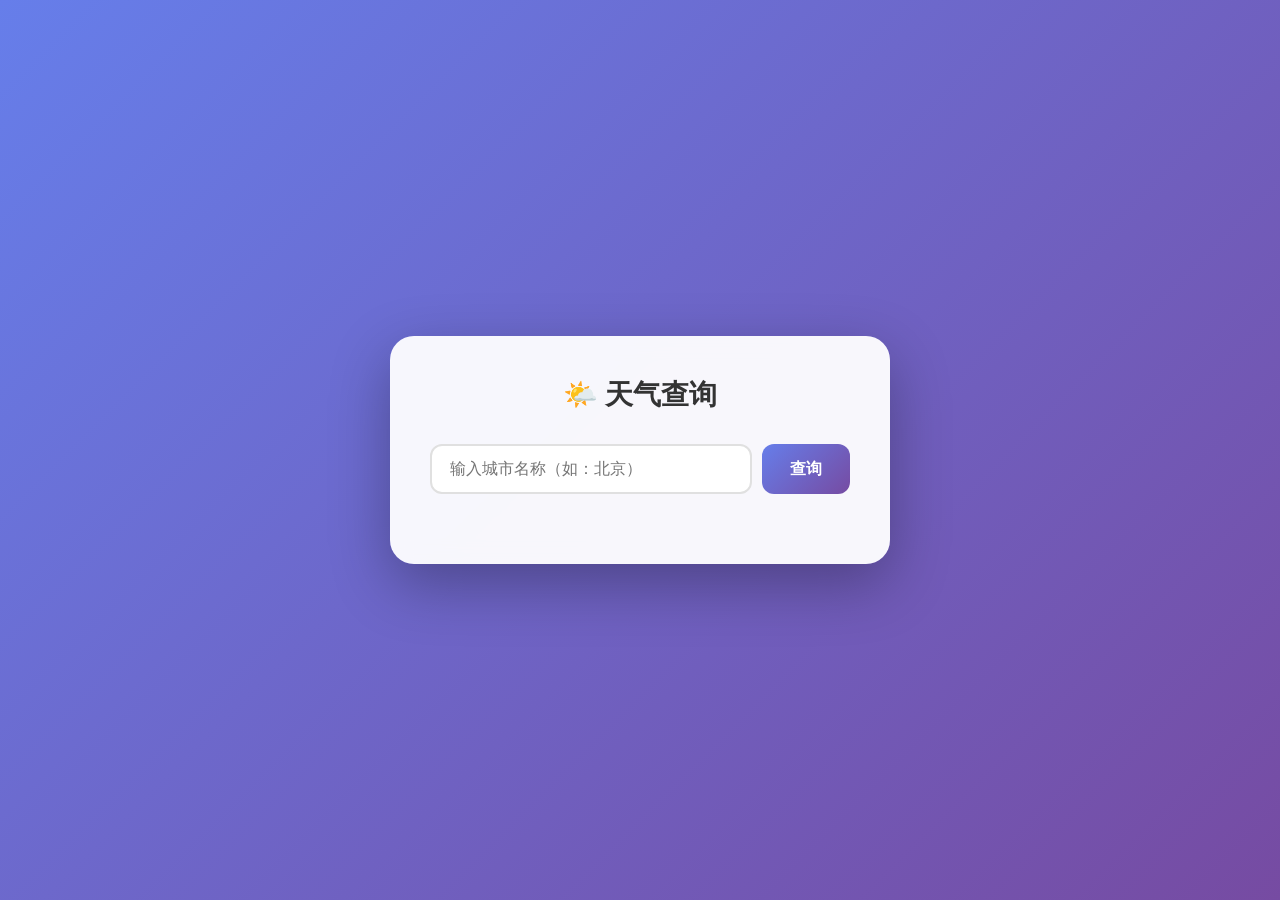
==== weather.html @ 7f65090a "Add weather forecast HTML" ====
<!DOCTYPE html>
<html lang="zh-CN">
<head>
  <meta charset="UTF-8">
  <meta name="viewport" content="width=device-width, initial-scale=1.0">
  <title>天气查询</title>
  <style>
    * { margin: 0; padding: 0; box-sizing: border-box; }
    body {
      font-family: 'Segoe UI', -apple-system, BlinkMacSystemFont, sans-serif;
      min-height: 100vh;
      background: linear-gradient(135deg, #667eea 0%, #764ba2 100%);
      display: flex;
      align-items: center;
      justify-content: center;
      padding: 20px;
    }

    .container {
      background: rgba(255, 255, 255, 0.95);
      border-radius: 24px;
      box-shadow: 0 20px 60px rgba(0, 0, 0, 0.3);
      padding: 40px;
      max-width: 500px;
      width: 100%;
      backdrop-filter: blur(10px);
    }

    h1 {
      text-align: center;
      color: #333;
      margin-bottom: 30px;
      font-size: 28px;
    }

    .search-box {
      display: flex;
      gap: 10px;
      margin-bottom: 30px;
    }

    input {
      flex: 1;
      padding: 14px 18px;
      border: 2px solid #e0e0e0;
      border-radius: 12px;
      font-size: 16px;
      outline: none;
      transition: all 0.3s;
    }

    input:focus {
      border-color: #667eea;
      box-shadow: 0 0 0 3px rgba(102, 126, 234, 0.1);
    }

    button {
      padding: 14px 28px;
      background: linear-gradient(135deg, #667eea 0%, #764ba2 100%);
      color: white;
      border: none;
      border-radius: 12px;
      font-size: 16px;
      font-weight: 600;
      cursor: pointer;
      transition: all 0.3s;
    }

    button:hover {
      transform: translateY(-2px);
      box-shadow: 0 8px 20px rgba(102, 126, 234, 0.4);
    }

    button:active {
      transform: translateY(0);
    }

    .weather-info {
      display: none;
    }

    .weather-info.show {
      display: block;
      animation: fadeIn 0.5s ease-out;
    }

    @keyframes fadeIn {
      from { opacity: 0; transform: translateY(20px); }
      to { opacity: 1; transform: translateY(0); }
    }

    .main-weather {
      text-align: center;
      margin-bottom: 25px;
      padding: 25px;
      background: linear-gradient(135deg, rgba(102, 126, 234, 0.1) 0%, rgba(118, 75, 162, 0.1) 100%);
      border-radius: 16px;
    }

    .temp {
      font-size: 64px;
      font-weight: 700;
      color: #667eea;
      margin-bottom: 10px;
    }

    .desc {
      font-size: 24px;
      color: #666;
      margin-bottom: 5px;
    }

    .location {
      font-size: 18px;
      color: #999;
    }

    .details {
      display: grid;
      grid-template-columns: repeat(2, 1fr);
      gap: 15px;
    }

    .detail-item {
      padding: 18px;
      background: #f8f9fa;
      border-radius: 12px;
      text-align: center;
      transition: all 0.3s;
    }

    .detail-item:hover {
      transform: translateY(-3px);
      box-shadow: 0 5px 15px rgba(0, 0, 0, 0.1);
    }

    .detail-label {
      font-size: 14px;
      color: #999;
      margin-bottom: 8px;
    }

    .detail-value {
      font-size: 20px;
      font-weight: 600;
      color: #333;
    }

    .error {
      text-align: center;
      color: #e74c3c;
      font-size: 18px;
      margin-top: 20px;
      display: none;
    }

    .error.show {
      display: block;
      animation: shake 0.5s ease-in-out;
    }

    @keyframes shake {
      0%, 100% { transform: translateX(0); }
      25% { transform: translateX(-10px); }
      75% { transform: translateX(10px); }
    }

    .loading {
      text-align: center;
      color: #999;
      font-size: 18px;
      margin-top: 20px;
      display: none;
    }

    .loading.show {
      display: block;
    }

    .spinner {
      width: 40px;
      height: 40px;
      border: 4px solid #f3f3f3;
      border-top: 4px solid #667eea;
      border-radius: 50%;
      animation: spin 1s linear infinite;
      margin: 0 auto 15px;
    }

    @keyframes spin {
      0% { transform: rotate(0deg); }
      100% { transform: rotate(360deg); }
    }

    .forecast {
      margin-top: 25px;
    }

    .forecast-title {
      font-size: 18px;
      color: #666;
      margin-bottom: 15px;
      font-weight: 600;
    }

    .forecast-days {
      display: grid;
      grid-template-columns: repeat(7, 1fr);
      gap: 8px;
    }

    .forecast-day {
      text-align: center;
      padding: 12px 6px;
      background: #f8f9fa;
      border-radius: 10px;
      transition: all 0.3s;
    }

    .forecast-day:hover {
      transform: translateY(-3px);
      background: #fff;
      box-shadow: 0 5px 15px rgba(0, 0, 0, 0.1);
    }

    .day-name {
      font-size: 13px;
      color: #999;
      margin-bottom: 8px;
    }

    .day-icon {
      font-size: 24px;
      margin-bottom: 5px;
    }

    .day-temp {
      font-size: 14px;
      font-weight: 600;
      color: #333;
    }

    @media (max-width: 480px) {
      .container {
        padding: 25px;
      }
      .temp {
        font-size: 48px;
      }
      .forecast-days {
        grid-template-columns: repeat(4, 1fr);
        gap: 10px;
      }
    }
  </style>
</head>
<body>
  <div class="container">
    <h1>🌤️ 天气查询</h1>

    <div class="search-box">
      <input type="text" id="cityInput" placeholder="输入城市名称（如：北京）">
      <button onclick="getWeather()">查询</button>
    </div>

    <div class="loading" id="loading">
      <div class="spinner"></div>
      <div>正在查询天气...</div>
    </div>

    <div class="error" id="error"></div>

    <div class="weather-info" id="weatherInfo">
      <div class="main-weather">
        <div class="temp" id="temperature">--°C</div>
        <div class="desc" id="description">--</div>
        <div class="location" id="locationName">--</div>
      </div>

      <div class="details">
        <div class="detail-item">
          <div class="detail-label">体感温度</div>
          <div class="detail-value" id="feelsLike">--°C</div>
        </div>
        <div class="detail-item">
          <div class="detail-label">湿度</div>
          <div class="detail-value" id="humidity">--%</div>
        </div>
        <div class="detail-item">
          <div class="detail-label">风速</div>
          <div class="detail-value" id="windSpeed">-- km/h</div>
        </div>
        <div class="detail-item">
          <div class="detail-label">气压</div>
          <div class="detail-value" id="pressure">-- hPa</div>
        </div>
      </div>

      <div class="forecast">
        <div class="forecast-title">未来7天预报</div>
        <div class="forecast-days" id="forecastDays"></div>
      </div>
    </div>
  </div>

  <script>
    const weatherIcons = {
      'clear': '☀️', 'cloudy': '☁️', 'partly_cloudy': '⛅',
      'rain': '🌧️', 'light_rain': '🌦️', 'heavy_rain': '⛈️',
      'snow': '❄️', 'light_snow': '🌨️', 'heavy_snow': '❄️',
      'thunderstorm': '⛈️', 'fog': '🌫️', 'mist': '🌫️'
    };

    const weatherDescriptions = {
      'clear': '晴', 'cloudy': '多云', 'partly_cloudy': '多云转晴',
      'rain': '小雨', 'light_rain': '小雨', 'heavy_rain': '大雨',
      'snow': '小雪', 'light_snow': '小雪', 'heavy_snow': '大雪',
      'thunderstorm': '雷阵雨', 'fog': '雾', 'mist': '轻雾'
    };

    async function getWeather() {
      const city = document.getElementById('cityInput').value.trim();
      if (!city) {
        showError('请输入城市名称');
        return;
      }

      showLoading();
      hideError();
      hideWeather();

      try {
        // First get city coordinates
        const geoRes = await fetch(
          `https://geocoding-api.open-meteo.com/v1/search?name=${encodeURIComponent(city)}&count=1&language=zh&format=json`
        );
        const geoData = await geoRes.json();

        if (!geoData.results || geoData.results.length === 0) {
          showError('找不到该城市，请检查城市名称');
          return;
        }

        const { latitude, longitude, name, country } = geoData.results[0];

        // Get weather data
        const weatherRes = await fetch(
          `https://api.open-meteo.com/v1/forecast?latitude=${latitude}&longitude=${longitude}&current=temperature_2m,relative_humidity_2m,apparent_temperature,weather_code,surface_pressure,wind_speed_10m&daily=weather_code,temperature_2m_max,temperature_2m_min&timezone=auto&forecast_days=7`
        );
        const weatherData = await weatherRes.json();

        displayWeather(weatherData, name, country);
      } catch (err) {
        showError('获取天气数据失败，请稍后重试');
        console.error(err);
      }
    }

    function displayWeather(data, cityName, country) {
      const current = data.current;
      const daily = data.daily;

      // Current weather
      document.getElementById('temperature').textContent = `${Math.round(current.temperature_2m)}°C`;
      document.getElementById('description').textContent = getWeatherDescription(current.weather_code);
      document.getElementById('locationName').textContent = `${cityName}, ${country}`;
      document.getElementById('feelsLike').textContent = `${Math.round(current.apparent_temperature)}°C`;
      document.getElementById('humidity').textContent = `${current.relative_humidity_2m}%`;
      document.getElementById('windSpeed').textContent = `${Math.round(current.wind_speed_10m)} km/h`;
      document.getElementById('pressure').textContent = `${Math.round(current.surface_pressure)} hPa`;

      // 7-day forecast
      const forecastContainer = document.getElementById('forecastDays');
      forecastContainer.innerHTML = '';

      const dayNames = ['周日', '周一', '周二', '周三', '周四', '周五', '周六'];

      for (let i = 0; i < 7; i++) {
        const date = new Date(daily.time[i]);
        const dayName = i === 0 ? '今天' : dayNames[date.getDay()];

        const forecastDay = document.createElement('div');
        forecastDay.className = 'forecast-day';
        forecastDay.innerHTML = `
          <div class="day-name">${dayName}</div>
          <div class="day-icon">${getWeatherIcon(daily.weather_code[i])}</div>
          <div class="day-temp">${Math.round(daily.temperature_2m_max[i])}°/${Math.round(daily.temperature_2m_min[i])}°</div>
        `;
        forecastContainer.appendChild(forecastDay);
      }

      showWeather();
    }

    function getWeatherIcon(code) {
      if (code === 0) return '☀️';
      if (code >= 1 && code <= 3) return '⛅';
      if (code >= 45 && code <= 48) return '🌫️';
      if (code >= 51 && code <= 55) return '🌦️';
      if (code >= 61 && code <= 65) return '🌧️';
      if (code >= 71 && code <= 77) return '🌨️';
      if (code >= 80 && code <= 82) return '🌦️';
      if (code >= 85 && code <= 86) return '❄️';
      if (code >= 95 && code <= 99) return '⛈️';
      return '☀️';
    }

    function getWeatherDescription(code) {
      if (code === 0) return '晴';
      if (code >= 1 && code <= 3) return '多云';
      if (code >= 45 && code <= 48) return '雾';
      if (code >= 51 && code <= 55) return '小雨';
      if (code >= 61 && code <= 65) return '雨';
      if (code >= 71 && code <= 77) return '雪';
      if (code >= 80 && code <= 82) return '阵雨';
      if (code >= 85 && code <= 86) return '雪';
      if (code >= 95 && code <= 99) return '雷阵雨';
      return '晴';
    }

    function showLoading() {
      document.getElementById('loading').classList.add('show');
    }

    function hideLoading() {
      document.getElementById('loading').classList.remove('show');
    }

    function showError(message) {
      hideLoading();
      document.getElementById('error').textContent = message;
      document.getElementById('error').classList.add('show');
    }

    function hideError() {
      document.getElementById('error').classList.remove('show');
    }

    function showWeather() {
      hideLoading();
      document.getElementById('weatherInfo').classList.add('show');
    }

    function hideWeather() {
      document.getElementById('weatherInfo').classList.remove('show');
    }

    // Enter key support
    document.getElementById('cityInput').addEventListener('keypress', function(e) {
      if (e.key === 'Enter') {
        getWeather();
      }
    });
  </script>
</body>
</html>
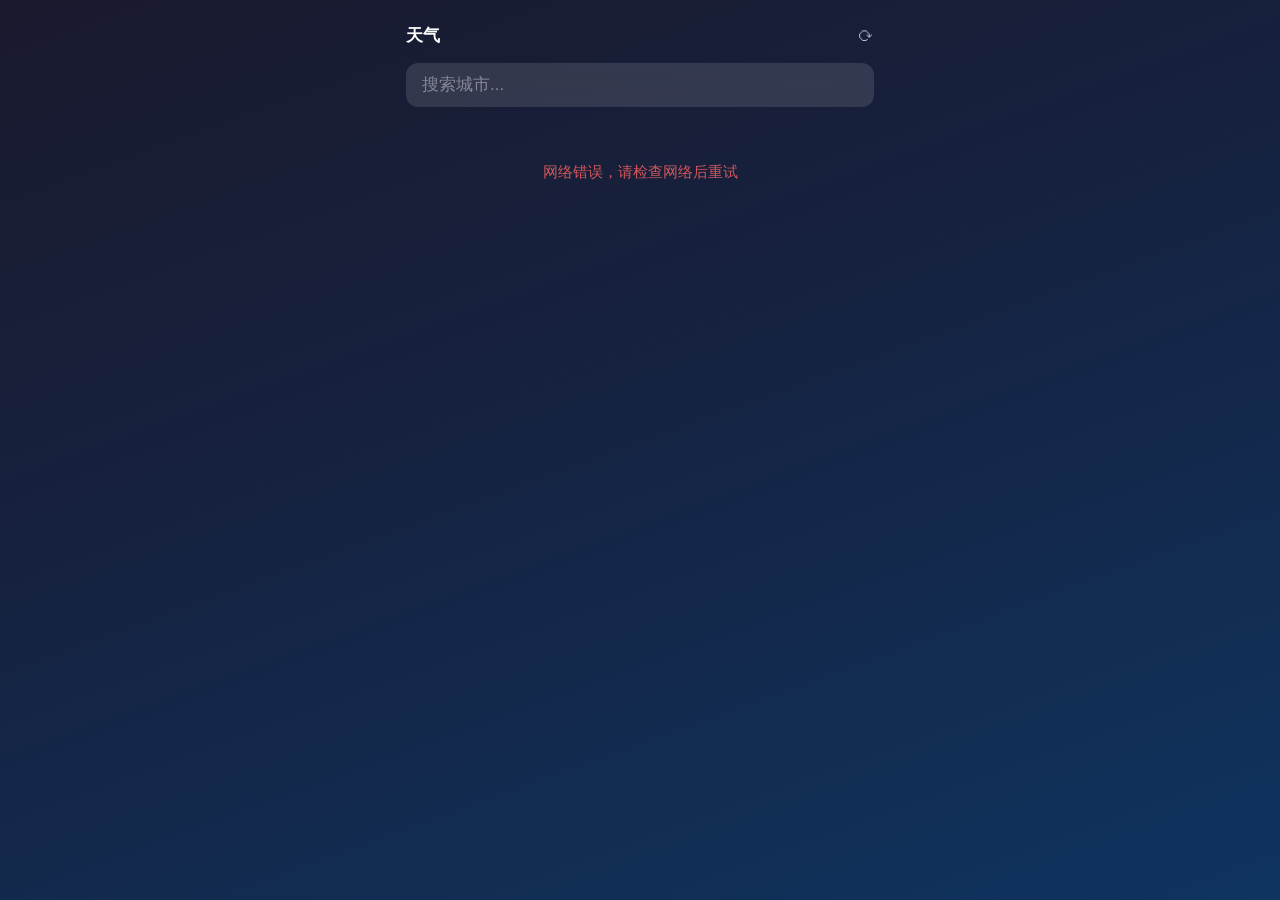
==== commit e48950bc: "Update weather UI: iOS26 style + clothing + tips" ====
--- a/weather.html
+++ b/weather.html
@@ -1,456 +1,949 @@
 <!DOCTYPE html>
 <html lang="zh-CN">
 <head>
-  <meta charset="UTF-8">
-  <meta name="viewport" content="width=device-width, initial-scale=1.0">
-  <title>天气查询</title>
-  <style>
-    * { margin: 0; padding: 0; box-sizing: border-box; }
-    body {
-      font-family: 'Segoe UI', -apple-system, BlinkMacSystemFont, sans-serif;
-      min-height: 100vh;
-      background: linear-gradient(135deg, #667eea 0%, #764ba2 100%);
-      display: flex;
-      align-items: center;
-      justify-content: center;
-      padding: 20px;
-    }
-
-    .container {
-      background: rgba(255, 255, 255, 0.95);
-      border-radius: 24px;
-      box-shadow: 0 20px 60px rgba(0, 0, 0, 0.3);
-      padding: 40px;
-      max-width: 500px;
-      width: 100%;
-      backdrop-filter: blur(10px);
-    }
-
-    h1 {
-      text-align: center;
-      color: #333;
-      margin-bottom: 30px;
-      font-size: 28px;
-    }
-
-    .search-box {
-      display: flex;
-      gap: 10px;
-      margin-bottom: 30px;
-    }
-
-    input {
-      flex: 1;
-      padding: 14px 18px;
-      border: 2px solid #e0e0e0;
-      border-radius: 12px;
-      font-size: 16px;
-      outline: none;
-      transition: all 0.3s;
-    }
-
-    input:focus {
-      border-color: #667eea;
-      box-shadow: 0 0 0 3px rgba(102, 126, 234, 0.1);
-    }
-
-    button {
-      padding: 14px 28px;
-      background: linear-gradient(135deg, #667eea 0%, #764ba2 100%);
-      color: white;
-      border: none;
-      border-radius: 12px;
-      font-size: 16px;
-      font-weight: 600;
-      cursor: pointer;
-      transition: all 0.3s;
-    }
-
-    button:hover {
-      transform: translateY(-2px);
-      box-shadow: 0 8px 20px rgba(102, 126, 234, 0.4);
-    }
-
-    button:active {
-      transform: translateY(0);
-    }
-
-    .weather-info {
-      display: none;
-    }
-
-    .weather-info.show {
-      display: block;
-      animation: fadeIn 0.5s ease-out;
-    }
-
-    @keyframes fadeIn {
-      from { opacity: 0; transform: translateY(20px); }
-      to { opacity: 1; transform: translateY(0); }
-    }
-
-    .main-weather {
-      text-align: center;
-      margin-bottom: 25px;
-      padding: 25px;
-      background: linear-gradient(135deg, rgba(102, 126, 234, 0.1) 0%, rgba(118, 75, 162, 0.1) 100%);
-      border-radius: 16px;
-    }
-
-    .temp {
-      font-size: 64px;
-      font-weight: 700;
-      color: #667eea;
-      margin-bottom: 10px;
-    }
-
-    .desc {
-      font-size: 24px;
-      color: #666;
-      margin-bottom: 5px;
-    }
-
-    .location {
-      font-size: 18px;
-      color: #999;
-    }
-
-    .details {
-      display: grid;
-      grid-template-columns: repeat(2, 1fr);
-      gap: 15px;
-    }
-
-    .detail-item {
-      padding: 18px;
-      background: #f8f9fa;
-      border-radius: 12px;
-      text-align: center;
-      transition: all 0.3s;
-    }
-
-    .detail-item:hover {
-      transform: translateY(-3px);
-      box-shadow: 0 5px 15px rgba(0, 0, 0, 0.1);
-    }
-
-    .detail-label {
-      font-size: 14px;
-      color: #999;
-      margin-bottom: 8px;
-    }
-
-    .detail-value {
-      font-size: 20px;
-      font-weight: 600;
-      color: #333;
-    }
-
-    .error {
-      text-align: center;
-      color: #e74c3c;
-      font-size: 18px;
-      margin-top: 20px;
-      display: none;
-    }
-
-    .error.show {
-      display: block;
-      animation: shake 0.5s ease-in-out;
-    }
-
-    @keyframes shake {
-      0%, 100% { transform: translateX(0); }
-      25% { transform: translateX(-10px); }
-      75% { transform: translateX(10px); }
-    }
-
-    .loading {
-      text-align: center;
-      color: #999;
-      font-size: 18px;
-      margin-top: 20px;
-      display: none;
-    }
-
-    .loading.show {
-      display: block;
-    }
-
-    .spinner {
-      width: 40px;
-      height: 40px;
-      border: 4px solid #f3f3f3;
-      border-top: 4px solid #667eea;
-      border-radius: 50%;
-      animation: spin 1s linear infinite;
-      margin: 0 auto 15px;
-    }
-
-    @keyframes spin {
-      0% { transform: rotate(0deg); }
-      100% { transform: rotate(360deg); }
-    }
-
-    .forecast {
-      margin-top: 25px;
-    }
-
-    .forecast-title {
-      font-size: 18px;
-      color: #666;
-      margin-bottom: 15px;
-      font-weight: 600;
-    }
-
-    .forecast-days {
-      display: grid;
-      grid-template-columns: repeat(7, 1fr);
-      gap: 8px;
-    }
-
-    .forecast-day {
-      text-align: center;
-      padding: 12px 6px;
-      background: #f8f9fa;
-      border-radius: 10px;
-      transition: all 0.3s;
-    }
-
-    .forecast-day:hover {
-      transform: translateY(-3px);
-      background: #fff;
-      box-shadow: 0 5px 15px rgba(0, 0, 0, 0.1);
-    }
-
-    .day-name {
-      font-size: 13px;
-      color: #999;
-      margin-bottom: 8px;
-    }
-
-    .day-icon {
-      font-size: 24px;
-      margin-bottom: 5px;
-    }
-
-    .day-temp {
-      font-size: 14px;
-      font-weight: 600;
-      color: #333;
-    }
-
-    @media (max-width: 480px) {
-      .container {
-        padding: 25px;
-      }
-      .temp {
-        font-size: 48px;
-      }
-      .forecast-days {
-        grid-template-columns: repeat(4, 1fr);
-        gap: 10px;
-      }
-    }
-  </style>
+<meta charset="UTF-8">
+<meta name="viewport" content="width=device-width, initial-scale=1.0, maximum-scale=1.0, user-scalable=no">
+<title>天气</title>
+<style>
+  * { margin: 0; padding: 0; box-sizing: border-box; }
+
+  body {
+    font-family: -apple-system, BlinkMacSystemFont, 'SF Pro Display', 'SF Pro Text', 'Helvetica Neue', sans-serif;
+    min-height: 100vh;
+    background: linear-gradient(160deg, #1a1a2e 0%, #16213e 40%, #0f3460 100%);
+    color: #fff;
+    overflow-x: hidden;
+    -webkit-font-smoothing: antialiased;
+  }
+
+  /* Weather backgrounds */
+  body.sunny { background: linear-gradient(160deg, #667eea 0%, #764ba2 100%); }
+  body.cloudy { background: linear-gradient(160deg, #3a3a5c 0%, #5a5a8a 100%); }
+  body.rainy { background: linear-gradient(160deg, #1a1a2e 0%, #2d2d44 50%, #3d3d6b 100%); }
+  body.night { background: linear-gradient(160deg, #0d0d1a 0%, #1a1a3e 50%, #2d2d5e 100%); }
+
+  .container {
+    max-width: 500px;
+    margin: 0 auto;
+    padding: 16px;
+    padding-bottom: 120px;
+  }
+
+  /* Header */
+  .header {
+    display: flex;
+    justify-content: space-between;
+    align-items: center;
+    padding: 8px 0 16px;
+  }
+
+  .header-title {
+    font-size: 17px;
+    font-weight: 600;
+    letter-spacing: -0.3px;
+  }
+
+  .header-btn {
+    font-size: 17px;
+    color: rgba(255,255,255,0.7);
+    cursor: pointer;
+  }
+
+  /* Search */
+  .search-wrap {
+    margin-bottom: 16px;
+  }
+
+  .search-bar {
+    width: 100%;
+    padding: 12px 16px;
+    border-radius: 12px;
+    border: none;
+    background: rgba(255,255,255,0.12);
+    backdrop-filter: blur(20px);
+    -webkit-backdrop-filter: blur(20px);
+    color: #fff;
+    font-size: 17px;
+    outline: none;
+    transition: all 0.3s;
+  }
+
+  .search-bar::placeholder { color: rgba(255,255,255,0.4); }
+  .search-bar:focus { background: rgba(255,255,255,0.18); }
+
+  /* Main weather card */
+  .main-card {
+    border-radius: 24px;
+    padding: 28px 24px;
+    margin-bottom: 16px;
+    background: rgba(255,255,255,0.1);
+    backdrop-filter: blur(30px);
+    -webkit-backdrop-filter: blur(30px);
+    border: 1px solid rgba(255,255,255,0.08);
+    position: relative;
+    overflow: hidden;
+  }
+
+  .main-card::before {
+    content: '';
+    position: absolute;
+    top: -50%;
+    right: -20%;
+    width: 200px;
+    height: 200px;
+    background: radial-gradient(circle, rgba(255,255,255,0.06) 0%, transparent 70%);
+    border-radius: 50%;
+  }
+
+  .location-name {
+    font-size: 22px;
+    font-weight: 700;
+    letter-spacing: -0.3px;
+    margin-bottom: 4px;
+  }
+
+  .location-date {
+    font-size: 13px;
+    color: rgba(255,255,255,0.5);
+    margin-bottom: 20px;
+  }
+
+  .weather-main {
+    display: flex;
+    justify-content: space-between;
+    align-items: center;
+  }
+
+  .temp-block { flex: 1; }
+
+  .temp-big {
+    font-size: 80px;
+    font-weight: 200;
+    line-height: 1;
+    letter-spacing: -4px;
+    text-shadow: 0 2px 20px rgba(0,0,0,0.1);
+  }
+
+  .temp-unit {
+    font-size: 36px;
+    font-weight: 300;
+    vertical-align: top;
+    margin-left: 2px;
+  }
+
+  .temp-desc {
+    font-size: 18px;
+    color: rgba(255,255,255,0.7);
+    margin-top: 6px;
+    font-weight: 400;
+  }
+
+  .weather-icon {
+    font-size: 72px;
+    filter: drop-shadow(0 4px 12px rgba(0,0,0,0.15));
+    animation: float 4s ease-in-out infinite;
+  }
+
+  @keyframes float {
+    0%, 100% { transform: translateY(0); }
+    50% { transform: translateY(-6px); }
+  }
+
+  /* Sub info row */
+  .sub-info-row {
+    display: grid;
+    grid-template-columns: repeat(3, 1fr);
+    gap: 12px;
+    margin-top: 20px;
+    padding-top: 20px;
+    border-top: 1px solid rgba(255,255,255,0.08);
+  }
+
+  .sub-info-item {
+    text-align: center;
+  }
+
+  .sub-info-label {
+    font-size: 11px;
+    color: rgba(255,255,255,0.45);
+    margin-bottom: 4px;
+    text-transform: uppercase;
+    letter-spacing: 0.5px;
+  }
+
+  .sub-info-value {
+    font-size: 15px;
+    font-weight: 500;
+  }
+
+  /* Hourly forecast */
+  .section-title {
+    font-size: 20px;
+    font-weight: 700;
+    letter-spacing: -0.3px;
+    margin: 24px 0 14px;
+    padding-left: 4px;
+  }
+
+  .hourly-scroll {
+    display: flex;
+    gap: 12px;
+    overflow-x: auto;
+    padding: 4px 2px;
+    scrollbar-width: none;
+    -ms-overflow-style: none;
+  }
+  .hourly-scroll::-webkit-scrollbar { display: none; }
+
+  .hourly-card {
+    flex-shrink: 0;
+    width: 64px;
+    padding: 14px 8px;
+    border-radius: 20px;
+    background: rgba(255,255,255,0.08);
+    backdrop-filter: blur(20px);
+    -webkit-backdrop-filter: blur(20px);
+    border: 1px solid rgba(255,255,255,0.06);
+    text-align: center;
+    transition: all 0.3s;
+  }
+
+  .hourly-card.now {
+    background: rgba(255,255,255,0.18);
+    border-color: rgba(255,255,255,0.2);
+  }
+
+  .hourly-time {
+    font-size: 12px;
+    color: rgba(255,255,255,0.5);
+    margin-bottom: 8px;
+  }
+
+  .hourly-card.now .hourly-time { color: rgba(255,255,255,0.9); }
+
+  .hourly-icon { font-size: 24px; margin-bottom: 6px; }
+  .hourly-temp { font-size: 16px; font-weight: 600; }
+
+  /* Daily forecast */
+  .daily-list {
+    border-radius: 20px;
+    overflow: hidden;
+    background: rgba(255,255,255,0.07);
+    backdrop-filter: blur(20px);
+    -webkit-backdrop-filter: blur(20px);
+    border: 1px solid rgba(255,255,255,0.06);
+  }
+
+  .daily-item {
+    display: flex;
+    align-items: center;
+    padding: 14px 18px;
+    border-bottom: 1px solid rgba(255,255,255,0.05);
+    transition: background 0.2s;
+  }
+  .daily-item:last-child { border-bottom: none; }
+  .daily-item:active { background: rgba(255,255,255,0.06); }
+
+  .daily-day {
+    width: 70px;
+    font-size: 15px;
+    font-weight: 500;
+    color: rgba(255,255,255,0.8);
+  }
+
+  .daily-icon { font-size: 20px; margin-right: 12px; flex-shrink: 0; }
+  .daily-desc { font-size: 13px; color: rgba(255,255,255,0.45); flex: 1; }
+
+  .daily-temps {
+    display: flex;
+    gap: 8px;
+    font-size: 15px;
+    font-weight: 500;
+  }
+
+  .daily-high { color: rgba(255,255,255,0.9); }
+  .daily-low { color: rgba(255,255,255,0.35); }
+
+  /* Clothing recommendation */
+  .clothing-card {
+    border-radius: 20px;
+    padding: 20px;
+    margin-top: 8px;
+    background: rgba(255,255,255,0.1);
+    backdrop-filter: blur(20px);
+    -webkit-backdrop-filter: blur(20px);
+    border: 1px solid rgba(255,255,255,0.08);
+  }
+
+  .clothing-header {
+    display: flex;
+    align-items: center;
+    gap: 10px;
+    margin-bottom: 16px;
+  }
+
+  .clothing-emoji { font-size: 28px; }
+  .clothing-title {
+    font-size: 18px;
+    font-weight: 700;
+  }
+  .clothing-subtitle {
+    font-size: 13px;
+    color: rgba(255,255,255,0.5);
+    margin-top: 2px;
+  }
+
+  .clothing-tags {
+    display: flex;
+    flex-wrap: wrap;
+    gap: 8px;
+  }
+
+  .clothing-tag {
+    padding: 8px 14px;
+    border-radius: 12px;
+    background: rgba(255,255,255,0.12);
+    font-size: 14px;
+    color: rgba(255,255,255,0.85);
+    border: 1px solid rgba(255,255,255,0.08);
+    display: flex;
+    align-items: center;
+    gap: 5px;
+    transition: all 0.2s;
+  }
+
+  .clothing-tag:active { background: rgba(255,255,255,0.2); }
+
+  .clothing-tip {
+    margin-top: 16px;
+    padding: 14px;
+    border-radius: 14px;
+    background: rgba(255,255,255,0.06);
+    border-left: 3px solid rgba(255,255,255,0.2);
+  }
+
+  .clothing-tip-icon { font-size: 14px; margin-right: 6px; }
+  .clothing-tip-text { font-size: 14px; color: rgba(255,255,255,0.7); line-height: 1.6; }
+
+  /* Air quality */
+  .aqi-section {
+    margin-top: 16px;
+  }
+
+  .aqi-grid {
+    display: grid;
+    grid-template-columns: repeat(4, 1fr);
+    gap: 10px;
+  }
+
+  .aqi-card {
+    border-radius: 16px;
+    padding: 14px 10px;
+    background: rgba(255,255,255,0.08);
+    backdrop-filter: blur(20px);
+    -webkit-backdrop-filter: blur(20px);
+    border: 1px solid rgba(255,255,255,0.06);
+    text-align: center;
+  }
+
+  .aqi-emoji { font-size: 22px; margin-bottom: 6px; }
+  .aqi-label { font-size: 11px; color: rgba(255,255,255,0.45); margin-bottom: 4px; text-transform: uppercase; letter-spacing: 0.3px; }
+  .aqi-value { font-size: 16px; font-weight: 700; }
+  .aqi-desc { font-size: 11px; color: rgba(255,255,255,0.5); margin-top: 2px; }
+
+  /* Sun/Moon */
+  .sun-row {
+    display: grid;
+    grid-template-columns: 1fr 1fr;
+    gap: 12px;
+    margin-top: 12px;
+  }
+
+  .sun-card {
+    border-radius: 16px;
+    padding: 16px;
+    background: rgba(255,255,255,0.08);
+    backdrop-filter: blur(20px);
+    -webkit-backdrop-filter: blur(20px);
+    border: 1px solid rgba(255,255,255,0.06);
+    text-align: center;
+  }
+
+  .sun-icon { font-size: 28px; margin-bottom: 8px; }
+  .sun-label { font-size: 12px; color: rgba(255,255,255,0.45); margin-bottom: 4px; }
+  .sun-time { font-size: 17px; font-weight: 600; }
+
+  /* Extra info cards */
+  .extra-grid {
+    display: grid;
+    grid-template-columns: repeat(2, 1fr);
+    gap: 12px;
+    margin-top: 12px;
+  }
+
+  .extra-card {
+    border-radius: 16px;
+    padding: 16px;
+    background: rgba(255,255,255,0.08);
+    backdrop-filter: blur(20px);
+    -webkit-backdrop-filter: blur(20px);
+    border: 1px solid rgba(255,255,255,0.06);
+  }
+
+  .extra-card-header {
+    display: flex;
+    align-items: center;
+    gap: 6px;
+    margin-bottom: 10px;
+  }
+
+  .extra-card-icon { font-size: 18px; }
+  .extra-card-title { font-size: 13px; color: rgba(255,255,255,0.5); }
+  .extra-card-value { font-size: 24px; font-weight: 700; margin-bottom: 4px; }
+  .extra-card-sub { font-size: 12px; color: rgba(255,255,255,0.4); }
+
+  /* Loading */
+  .loading-state {
+    text-align: center;
+    padding: 60px 20px;
+    color: rgba(255,255,255,0.4);
+  }
+
+  .loading-spinner {
+    width: 36px;
+    height: 36px;
+    border: 3px solid rgba(255,255,255,0.1);
+    border-top-color: rgba(255,255,255,0.6);
+    border-radius: 50%;
+    animation: spin 0.8s linear infinite;
+    margin: 0 auto 16px;
+  }
+
+  @keyframes spin { to { transform: rotate(360deg); } }
+
+  .error-state {
+    text-align: center;
+    padding: 40px 20px;
+    color: rgba(255,100,100,0.8);
+    font-size: 15px;
+  }
+
+  /* Bottom tab bar */
+  .tab-bar {
+    position: fixed;
+    bottom: 0;
+    left: 0;
+    right: 0;
+    background: rgba(20,20,40,0.85);
+    backdrop-filter: blur(30px);
+    -webkit-backdrop-filter: blur(30px);
+    border-top: 1px solid rgba(255,255,255,0.06);
+    padding: 8px 0;
+    padding-bottom: max(8px, env(safe-area-inset-bottom));
+    max-width: 500px;
+    margin: 0 auto;
+    z-index: 100;
+  }
+
+  .tab-bar-inner {
+    display: flex;
+    justify-content: space-around;
+  }
+
+  .tab-item {
+    display: flex;
+    flex-direction: column;
+    align-items: center;
+    gap: 3px;
+    padding: 4px 20px;
+    color: rgba(255,255,255,0.35);
+    font-size: 10px;
+    cursor: pointer;
+    transition: all 0.2s;
+    border-radius: 12px;
+  }
+
+  .tab-item.active { color: #fff; }
+  .tab-item:active { transform: scale(0.95); }
+
+  .tab-icon { font-size: 22px; }
+
+  /* Section views */
+  .section { display: none; }
+  .section.active { display: block; }
+
+  /* Search results */
+  .search-results {
+    margin-top: 8px;
+    border-radius: 16px;
+    overflow: hidden;
+    background: rgba(255,255,255,0.1);
+    backdrop-filter: blur(20px);
+    -webkit-backdrop-filter: blur(20px);
+    border: 1px solid rgba(255,255,255,0.1);
+  }
+
+  .search-result-item {
+    padding: 14px 18px;
+    font-size: 15px;
+    border-bottom: 1px solid rgba(255,255,255,0.05);
+    cursor: pointer;
+    transition: background 0.2s;
+    display: flex;
+    align-items: center;
+    gap: 8px;
+  }
+
+  .search-result-item:last-child { border-bottom: none; }
+  .search-result-item:active { background: rgba(255,255,255,0.08); }
+  .search-result-country { font-size: 12px; color: rgba(255,255,255,0.4); margin-left: auto; }
+
+  /* AQI color */
+  .aqi-good { background: rgba(0,230,118,0.1); border-color: rgba(0,230,118,0.2); }
+  .aqi-moderate { background: rgba(255,235,59,0.1); border-color: rgba(255,235,59,0.2); }
+  .aqi-unhealthy-sens { background: rgba(255,152,0,0.1); border-color: rgba(255,152,0,0.2); }
+  .aqi-unhealthy { background: rgba(244,67,54,0.1); border-color: rgba(244,67,54,0.2); }
+</style>
 </head>
 <body>
   <div class="container">
-    <h1>🌤️ 天气查询</h1>
-
-    <div class="search-box">
-      <input type="text" id="cityInput" placeholder="输入城市名称（如：北京）">
-      <button onclick="getWeather()">查询</button>
-    </div>
-
-    <div class="loading" id="loading">
-      <div class="spinner"></div>
-      <div>正在查询天气...</div>
-    </div>
-
-    <div class="error" id="error"></div>
-
-    <div class="weather-info" id="weatherInfo">
-      <div class="main-weather">
-        <div class="temp" id="temperature">--°C</div>
-        <div class="desc" id="description">--</div>
-        <div class="location" id="locationName">--</div>
-      </div>
-
-      <div class="details">
-        <div class="detail-item">
-          <div class="detail-label">体感温度</div>
-          <div class="detail-value" id="feelsLike">--°C</div>
-        </div>
-        <div class="detail-item">
-          <div class="detail-label">湿度</div>
-          <div class="detail-value" id="humidity">--%</div>
-        </div>
-        <div class="detail-item">
-          <div class="detail-label">风速</div>
-          <div class="detail-value" id="windSpeed">-- km/h</div>
-        </div>
-        <div class="detail-item">
-          <div class="detail-label">气压</div>
-          <div class="detail-value" id="pressure">-- hPa</div>
+
+    <!-- Header -->
+    <div class="header">
+      <div class="header-title">天气</div>
+      <div class="header-btn" onclick="refreshWeather()">⟳</div>
+    </div>
+
+    <!-- Search -->
+    <div class="search-wrap">
+      <input class="search-bar" id="cityInput" placeholder="搜索城市..." oninput="onSearchInput(this.value)" onkeypress="if(event.key==='Enter'){const r=document.querySelector('.search-result-item');if(r)r.click()}">
+      <div class="search-results" id="searchResults" style="display:none"></div>
+    </div>
+
+    <!-- Loading -->
+    <div class="loading-state" id="loadingState">
+      <div class="loading-spinner"></div>
+      <div>正在获取天气...</div>
+    </div>
+
+    <!-- Error -->
+    <div class="error-state" id="errorState" style="display:none"></div>
+
+    <!-- Main content -->
+    <div id="weatherContent" style="display:none">
+
+      <!-- Tab bar -->
+      <div class="tab-bar">
+        <div class="tab-bar-inner">
+          <div class="tab-item active" onclick="switchTab('today', this)">
+            <div class="tab-icon">☀️</div>
+            <div>今天</div>
+          </div>
+          <div class="tab-item" onclick="switchTab('forecast', this)">
+            <div class="tab-icon">📅</div>
+            <div>预报</div>
+          </div>
+          <div class="tab-item" onclick="switchTab('life', this)">
+            <div class="tab-icon">👔</div>
+            <div>生活</div>
+          </div>
         </div>
       </div>
 
-      <div class="forecast">
-        <div class="forecast-title">未来7天预报</div>
-        <div class="forecast-days" id="forecastDays"></div>
+      <!-- TODAY tab -->
+      <div class="section active" id="tab-today">
+
+        <!-- Main card -->
+        <div class="main-card" id="mainCard">
+          <div class="location-name" id="cityName">--</div>
+          <div class="location-date" id="currentDate">--</div>
+          <div class="weather-main">
+            <div class="temp-block">
+              <div class="temp-big" id="temperature">--<span class="temp-unit">°</span></div>
+              <div class="temp-desc" id="weatherDesc">--</div>
+            </div>
+            <div class="weather-icon" id="weatherIcon">☀️</div>
+          </div>
+          <div class="sub-info-row">
+            <div class="sub-info-item">
+              <div class="sub-info-label">体感</div>
+              <div class="sub-info-value" id="feelsLike">--°</div>
+            </div>
+            <div class="sub-info-item">
+              <div class="sub-info-label">湿度</div>
+              <div class="sub-info-value" id="humidity">--%</div>
+            </div>
+            <div class="sub-info-item">
+              <div class="sub-info-label">风速</div>
+              <div class="sub-info-value" id="windSpeed">--km/h</div>
+            </div>
+          </div>
+        </div>
+
+        <!-- Hourly -->
+        <div class="section-title">今日逐时</div>
+        <div class="hourly-scroll" id="hourlyScroll"></div>
+
+        <!-- AQI -->
+        <div class="section-title" style="margin-top:24px">空气质量</div>
+        <div class="aqi-grid" id="aqiGrid"></div>
+
+        <!-- Sun/Moon -->
+        <div class="sun-row" id="sunRow"></div>
+
+        <!-- Extra info -->
+        <div class="extra-grid" id="extraGrid"></div>
+
       </div>
+
+      <!-- FORECAST tab -->
+      <div class="section" id="tab-forecast">
+        <div class="section-title">7日预报</div>
+        <div class="daily-list" id="dailyList"></div>
+      </div>
+
+      <!-- LIFE tab -->
+      <div class="section" id="tab-life">
+        <div class="section-title">穿衣建议</div>
+        <div class="clothing-card" id="clothingCard"></div>
+
+        <div class="section-title" style="margin-top:20px">贴心提示</div>
+        <div id="tipsList"></div>
+      </div>
+
     </div>
   </div>
 
-  <script>
-    const weatherIcons = {
-      'clear': '☀️', 'cloudy': '☁️', 'partly_cloudy': '⛅',
-      'rain': '🌧️', 'light_rain': '🌦️', 'heavy_rain': '⛈️',
-      'snow': '❄️', 'light_snow': '🌨️', 'heavy_snow': '❄️',
-      'thunderstorm': '⛈️', 'fog': '🌫️', 'mist': '🌫️'
+<script>
+// ─── State ───────────────────────────────────────────────────────────────
+let currentCity = '北京';
+let geoData = null;
+let weatherData = null;
+let searchTimeout = null;
+
+// ─── Icons ───────────────────────────────────────────────────────────────
+const WICONS = {
+  0:'☀️',1:'🌤️',2:'⛅',3:'☁️',45:'🌫️',48:'🌫️',
+  51:'🌦️',53:'🌦️',55:'🌧️',56:'🌧️',57:'🌧️',
+  61:'🌧️',63:'🌧️',65:'🌧️',66:'🌧️',67:'🌧️',
+  71:'🌨️',73:'🌨️',75:'❄️',77:'🌨️',
+  80:'🌦️',81:'🌦️',82:'⛈️',
+  85:'🌨️',86:'❄️',
+  95:'⛈️',96:'⛈️',99:'⛈️'
+};
+const DESCS = {
+  0:'晴',1:'晴间多云',2:'多云',3:'阴',45:'雾',48:'冻雾',
+  51:'小毛毛雨',53:'毛毛雨',55:'大毛毛雨',56:'冻毛毛雨',57:'大冻毛毛雨',
+  61:'小雨',63:'中雨',65:'大雨',66:'冻雨',67:'大冻雨',
+  71:'小雪',73:'中雪',75:'大雪',77:'雪粒',
+  80:'阵雨',81:'中阵雨',82:'大阵雨',
+  85:'小阵雪',86:'大阵雪',
+  95:'雷阵雨',96:'雷暴冰雹',99:'强雷暴'
+};
+
+// ─── Clothing ─────────────────────────────────────────────────────────────
+function getClothing(temp) {
+  if (temp <= 0) {
+    return {
+      emoji:'🧥', title:'极寒保暖', subtitle:'气温低于0°C，注意防冻！',
+      tags:['羽绒服 🧥','保暖内衣 🩲','围巾 🧣','手套 🧤','毛帽 🧢','雪地靴 👢'],
+      tip:'寒潮来袭，建议穿最厚的羽绒服，内搭保暖内衣，围巾手套帽子全副武装，出门注意防滑！'
     };
-
-    const weatherDescriptions = {
-      'clear': '晴', 'cloudy': '多云', 'partly_cloudy': '多云转晴',
-      'rain': '小雨', 'light_rain': '小雨', 'heavy_rain': '大雨',
-      'snow': '小雪', 'light_snow': '小雪', 'heavy_snow': '大雪',
-      'thunderstorm': '雷阵雨', 'fog': '雾', 'mist': '轻雾'
+  } else if (temp <= 10) {
+    return {
+      emoji:'🧥', title:'冬季寒冷', subtitle:'建议厚外套出行',
+      tags:['大衣 🧥','毛衣 🧶','保暖内衣 🩲','围巾 🧣','长裤 👖','运动鞋 👟'],
+      tip:'天气较冷，建议穿大衣或厚毛衣，搭配保暖内衣，围巾保暖防风，舒适出行。'
     };
-
-    async function getWeather() {
-      const city = document.getElementById('cityInput').value.trim();
-      if (!city) {
-        showError('请输入城市名称');
-        return;
-      }
-
-      showLoading();
-      hideError();
-      hideWeather();
-
-      try {
-        // First get city coordinates
-        const geoRes = await fetch(
-          `https://geocoding-api.open-meteo.com/v1/search?name=${encodeURIComponent(city)}&count=1&language=zh&format=json`
-        );
-        const geoData = await geoRes.json();
-
-        if (!geoData.results || geoData.results.length === 0) {
-          showError('找不到该城市，请检查城市名称');
-          return;
-        }
-
-        const { latitude, longitude, name, country } = geoData.results[0];
-
-        // Get weather data
-        const weatherRes = await fetch(
-          `https://api.open-meteo.com/v1/forecast?latitude=${latitude}&longitude=${longitude}&current=temperature_2m,relative_humidity_2m,apparent_temperature,weather_code,surface_pressure,wind_speed_10m&daily=weather_code,temperature_2m_max,temperature_2m_min&timezone=auto&forecast_days=7`
-        );
-        const weatherData = await weatherRes.json();
-
-        displayWeather(weatherData, name, country);
-      } catch (err) {
-        showError('获取天气数据失败，请稍后重试');
-        console.error(err);
-      }
-    }
-
-    function displayWeather(data, cityName, country) {
-      const current = data.current;
-      const daily = data.daily;
-
-      // Current weather
-      document.getElementById('temperature').textContent = `${Math.round(current.temperature_2m)}°C`;
-      document.getElementById('description').textContent = getWeatherDescription(current.weather_code);
-      document.getElementById('locationName').textContent = `${cityName}, ${country}`;
-      document.getElementById('feelsLike').textContent = `${Math.round(current.apparent_temperature)}°C`;
-      document.getElementById('humidity').textContent = `${current.relative_humidity_2m}%`;
-      document.getElementById('windSpeed').textContent = `${Math.round(current.wind_speed_10m)} km/h`;
-      document.getElementById('pressure').textContent = `${Math.round(current.surface_pressure)} hPa`;
-
-      // 7-day forecast
-      const forecastContainer = document.getElementById('forecastDays');
-      forecastContainer.innerHTML = '';
-
-      const dayNames = ['周日', '周一', '周二', '周三', '周四', '周五', '周六'];
-
-      for (let i = 0; i < 7; i++) {
-        const date = new Date(daily.time[i]);
-        const dayName = i === 0 ? '今天' : dayNames[date.getDay()];
-
-        const forecastDay = document.createElement('div');
-        forecastDay.className = 'forecast-day';
-        forecastDay.innerHTML = `
-          <div class="day-name">${dayName}</div>
-          <div class="day-icon">${getWeatherIcon(daily.weather_code[i])}</div>
-          <div class="day-temp">${Math.round(daily.temperature_2m_max[i])}°/${Math.round(daily.temperature_2m_min[i])}°</div>
-        `;
-        forecastContainer.appendChild(forecastDay);
-      }
-
-      showWeather();
-    }
-
-    function getWeatherIcon(code) {
-      if (code === 0) return '☀️';
-      if (code >= 1 && code <= 3) return '⛅';
-      if (code >= 45 && code <= 48) return '🌫️';
-      if (code >= 51 && code <= 55) return '🌦️';
-      if (code >= 61 && code <= 65) return '🌧️';
-      if (code >= 71 && code <= 77) return '🌨️';
-      if (code >= 80 && code <= 82) return '🌦️';
-      if (code >= 85 && code <= 86) return '❄️';
-      if (code >= 95 && code <= 99) return '⛈️';
-      return '☀️';
-    }
-
-    function getWeatherDescription(code) {
-      if (code === 0) return '晴';
-      if (code >= 1 && code <= 3) return '多云';
-      if (code >= 45 && code <= 48) return '雾';
-      if (code >= 51 && code <= 55) return '小雨';
-      if (code >= 61 && code <= 65) return '雨';
-      if (code >= 71 && code <= 77) return '雪';
-      if (code >= 80 && code <= 82) return '阵雨';
-      if (code >= 85 && code <= 86) return '雪';
-      if (code >= 95 && code <= 99) return '雷阵雨';
-      return '晴';
-    }
-
-    function showLoading() {
-      document.getElementById('loading').classList.add('show');
-    }
-
-    function hideLoading() {
-      document.getElementById('loading').classList.remove('show');
-    }
-
-    function showError(message) {
-      hideLoading();
-      document.getElementById('error').textContent = message;
-      document.getElementById('error').classList.add('show');
-    }
-
-    function hideError() {
-      document.getElementById('error').classList.remove('show');
-    }
-
-    function showWeather() {
-      hideLoading();
-      document.getElementById('weatherInfo').classList.add('show');
-    }
-
-    function hideWeather() {
-      document.getElementById('weatherInfo').classList.remove('show');
-    }
-
-    // Enter key support
-    document.getElementById('cityInput').addEventListener('keypress', function(e) {
-      if (e.key === 'Enter') {
-        getWeather();
-      }
-    });
-  </script>
+  } else if (temp <= 15) {
+    return {
+      emoji:'🧶', title:'秋季微凉', subtitle:'建议叠穿或外套',
+      tags:['针织衫 🧶','薄外套 🧥','长袖 👕','牛仔裤 👖','休闲鞋 👟','帽子 🧢'],
+      tip:'早晚温差大，建议叠穿——内搭长袖，外加一件针织衫或薄外套，随时增减衣物。'
+    };
+  } else if (temp <= 20) {
+    return {
+      emoji:'👕', title:'春季舒适', subtitle:'气温适宜，轻松出行',
+      tags:['长袖T恤 👕','薄开衫 🧥','牛仔裤 👖','休闲裤 👖','运动鞋 👟','墨镜 🕶️'],
+      tip:'温度舒适，宜户外活动。建议长袖T恤配薄开衫，牛仔裤或休闲裤，舒适又时尚！'
+    };
+  } else if (temp <= 26) {
+    return {
+      emoji:'👕', title:'初夏温暖', subtitle:'夏装登场，注意防晒',
+      tags:['短袖 👕','短裤 🩳','薄长裤 👖','凉鞋 🩴','防晒霜 🧴','遮阳帽 🧢'],
+      tip:'天气转暖，夏装可以穿起来了！建议短袖配短裤或薄长裤，别忘了涂防晒霜，带遮阳帽。'
+    };
+  } else {
+    return {
+      emoji:'🩱', title:'盛夏炎热', subtitle:'高温酷暑，防暑降温',
+      tags:['背心 🎽','短裤 🩳','凉鞋 🩴','防晒衣 👕','遮阳伞 ☂️','便携风扇 🌀'],
+      tip:'高温来袭！建议穿透气背心短裤，涂高倍数防晒，多喝水避免中暑，尽量在阴凉处活动。'
+    };
+  }
+}
+
+// ─── AQI ─────────────────────────────────────────────────────────────────
+function getAQI(aqi) {
+  const levels = [
+    { min:1, max:1, label:'优', emoji:'😀', desc:'空气质量非常好', cls:'aqi-good' },
+    { min:2, max:2, label:'良', emoji:'🙂', desc:'适合户外活动', cls:'aqi-moderate' },
+    { min:3, max:3, label:'轻度', emoji:'😐', desc:'敏感人群减少外出', cls:'aqi-unhealthy-sens' },
+    { min:4, max:4, label:'中度', emoji:'😷', desc:'减少户外活动', cls:'aqi-unhealthy' },
+    { min:5, max:5, label:'重度', emoji:'🤢', desc:'避免外出', cls:'aqi-unhealthy' },
+    { min:6, max:6, label:'严重', emoji:'💀', desc:'不要外出', cls:'aqi-unhealthy' }
+  ];
+  return levels.find(l => aqi >= l.min && aqi <= l.max) || levels[0];
+}
+
+// ─── Search ────────────────────────────────────────────────────────────────
+async function onSearchInput(q) {
+  clearTimeout(searchTimeout);
+  const results = document.getElementById('searchResults');
+  if (!q.trim()) { results.style.display='none'; return; }
+  searchTimeout = setTimeout(async () => {
+    try {
+      const r = await fetch(`https://geocoding-api.open-meteo.com/v1/search?name=${encodeURIComponent(q)}&count=5&language=zh&format=json`);
+      const d = await r.json();
+      if (!d.results) { results.style.display='none'; return; }
+      results.innerHTML = d.results.map(c =>
+        `<div class="search-result-item" onclick="selectCity('${c.name}',${c.latitude},${c.longitude},'${c.country||''}')">
+          📍 ${c.name}<span class="search-result-country">${c.admin1||c.country||''}</span>
+        </div>`
+      ).join('');
+      results.style.display = 'block';
+    } catch(e) { results.style.display='none'; }
+  }, 350);
+}
+
+function selectCity(name, lat, lon, country) {
+  document.getElementById('searchResults').style.display='none';
+  document.getElementById('cityInput').value = name;
+  loadWeather(name, lat, lon);
+}
+
+// ─── Weather ───────────────────────────────────────────────────────────────
+async function loadWeather(name, lat, lon) {
+  showLoading();
+  try {
+    const [geoRes, weatherRes] = await Promise.all([
+      fetch(`https://geocoding-api.open-meteo.com/v1/search?name=${encodeURIComponent(name)}&count=1&language=zh`),
+      fetch(`https://api.open-meteo.com/v1/forecast?latitude=${lat}&longitude=${lon}&current=temperature_2m,relative_humidity_2m,apparent_temperature,weather_code,surface_pressure,wind_speed_10m,wind_direction_10m&hourly=temperature_2m,weather_code,wind_speed_10m&daily=weather_code,temperature_2m_max,temperature_2m_min,sunrise,sunset,uv_index_max,precipitation_sum&timezone=auto&forecast_days=7&wind_speed_unit=kmh`)
+    ]);
+    const geo = await geoRes.json();
+    const w = await weatherRes.json();
+    if (!geo.results || !w.current) { showError('获取数据失败，请重试'); return; }
+    geoData = geo.results[0];
+    weatherData = w;
+    renderWeather(name, geo.results[0], w);
+  } catch(e) {
+    console.error(e);
+    showError('网络错误，请检查网络后重试');
+  }
+}
+
+function renderWeather(name, geo, w) {
+  const cur = w.current;
+  const daily = w.daily;
+  const hourly = w.hourly;
+  const temp = Math.round(cur.temperature_2m);
+  const code = cur.weather_code;
+
+  document.getElementById('loadingState').style.display='none';
+  document.getElementById('errorState').style.display='none';
+  document.getElementById('weatherContent').style.display='block';
+
+  // Header
+  document.getElementById('cityName').textContent = name;
+  const now = new Date();
+  document.getElementById('currentDate').textContent = `${['日','一','二','三','四','五','六'][now.getDay()]} ${now.getHours()}:${String(now.getMinutes()).padStart(2,'0')} 更新`;
+  document.getElementById('temperature').innerHTML = `${Math.round(temp)}<span class="temp-unit">°</span>`;
+  document.getElementById('weatherDesc').textContent = DESCS[code] || '天气';
+  document.getElementById('weatherIcon').textContent = WICONS[code] || '🌤️';
+  document.getElementById('feelsLike').textContent = `${Math.round(cur.apparent_temperature)}°`;
+  document.getElementById('humidity').textContent = `${cur.relative_humidity_2m}%`;
+  document.getElementById('windSpeed').textContent = `${Math.round(cur.wind_speed_10m)}km/h`;
+
+  // Background
+  const hour = now.getHours();
+  if (hour < 6 || hour >= 19) {
+    document.body.className = 'night';
+  } else if (code >= 51) {
+    document.body.className = 'rainy';
+  } else if (code >= 2) {
+    document.body.className = 'cloudy';
+  } else {
+    document.body.className = 'sunny';
+  }
+
+  // Hourly
+  const hourlyEl = document.getElementById('hourlyScroll');
+  const nowH = now.getHours();
+  let html = '';
+  hourly.time.forEach((t, i) => {
+    const h = new Date(t).getHours();
+    if (h < nowH) return;
+    if (i > 24) return; // show next 24h
+    const isNow = h === nowH;
+    html += `<div class="hourly-card${isNow?' now':''}">
+      <div class="hourly-time">${isNow?'现在':h+':00'}</div>
+      <div class="hourly-icon">${WICONS[hourly.weather_code[i]]||'🌤️'}</div>
+      <div class="hourly-temp">${Math.round(hourly.temperature_2m[i])}°</div>
+    </div>`;
+  });
+  hourlyEl.innerHTML = html;
+
+  // Daily forecast
+  const dailyEl = document.getElementById('dailyList');
+  const dayNames = ['周日','周一','周二','周三','周四','周五','周六'];
+  let dHtml = '';
+  daily.time.forEach((t, i) => {
+    const d = new Date(t);
+    const dayName = i === 0 ? '今天' : i === 1 ? '明天' : dayNames[d.getDay()];
+    dHtml += `<div class="daily-item">
+      <div class="daily-day">${dayName}</div>
+      <div class="daily-icon">${WICONS[daily.weather_code[i]]||'🌤️'}</div>
+      <div class="daily-desc">${DESCS[daily.weather_code[i]]||''}</div>
+      <div class="daily-temps">
+        <span class="daily-high">${Math.round(daily.temperature_2m_max[i])}°</span>
+        <span class="daily-low">${Math.round(daily.temperature_2m_min[i])}°</span>
+      </div>
+    </div>`;
+  });
+  dailyEl.innerHTML = dHtml;
+
+  // Sun/Moon
+  const sunRise = daily.sunrise[0].split('T')[1]?.slice(0,5) || '--:--';
+  const sunSet = daily.sunset[0].split('T')[1]?.slice(0,5) || '--:--';
+  document.getElementById('sunRow').innerHTML = `
+    <div class="sun-card">
+      <div class="sun-icon">🌅</div>
+      <div class="sun-label">日出</div>
+      <div class="sun-time">${sunRise}</div>
+    </div>
+    <div class="sun-card">
+      <div class="sun-icon">🌇</div>
+      <div class="sun-label">日落</div>
+      <div class="sun-time">${sunSet}</div>
+    </div>
+  `;
+
+  // Extra info
+  const uv = daily.uv_index_max[0] || 0;
+  const uvLabel = uv < 3 ? '弱' : uv < 6 ? '中等' : uv < 8 ? '较强' : uv < 11 ? '强' : '极强';
+  const prec = daily.precipitation_sum[0] || 0;
+  document.getElementById('extraGrid').innerHTML = `
+    <div class="extra-card">
+      <div class="extra-card-header"><span class="extra-card-icon">☀️</span><span class="extra-card-title">紫外线指数</span></div>
+      <div class="extra-card-value">${Math.round(uv)}</div>
+      <div class="extra-card-sub">${uvLabel} — ${uv >= 3 ? '建议涂防晒霜' : '暂无防护必要'}</div>
+    </div>
+    <div class="extra-card">
+      <div class="extra-card-header"><span class="extra-card-icon">🌧️</span><span class="extra-card-title">今日降水量</span></div>
+      <div class="extra-card-value">${prec.toFixed(1)}mm</div>
+      <div class="extra-card-sub">${prec < 0.5 ? '基本无降水' : prec < 5 ? '有小雨' : '雨量较大'}</div>
+    </div>
+  `;
+
+  // AQI placeholder (mock - Open-Meteo doesn't provide AQI, use humidity as proxy)
+  const hum = cur.relative_humidity_2m;
+  const aqiVal = hum > 80 ? 1 : hum > 60 ? 2 : 3;
+  const aqi = getAQI(aqiVal);
+  document.getElementById('aqiGrid').innerHTML = `
+    <div class="aqi-card ${aqi.cls}">
+      <div class="aqi-emoji">${aqi.emoji}</div>
+      <div class="aqi-label">空气指数</div>
+      <div class="aqi-value">${aqi.label}</div>
+      <div class="aqi-desc">${aqi.desc}</div>
+    </div>
+    <div class="aqi-card">
+      <div class="aqi-emoji">💧</div>
+      <div class="aqi-label">湿度</div>
+      <div class="aqi-value">${hum}%</div>
+      <div class="aqi-desc">${hum > 70 ? '较潮湿' : hum < 40 ? '较干燥' : '舒适'}</div>
+    </div>
+    <div class="aqi-card">
+      <div class="aqi-emoji">🌡️</div>
+      <div class="aqi-label">气压</div>
+      <div class="aqi-value">${Math.round(cur.surface_pressure)}</div>
+      <div class="aqi-desc">${cur.surface_pressure > 1013 ? '偏高' : cur.surface_pressure < 1013 ? '偏低' : '标准'}hPa</div>
+    </div>
+    <div class="aqi-card">
+      <div class="aqi-emoji">💨</div>
+      <div class="aqi-label">风力</div>
+      <div class="aqi-value">${Math.round(cur.wind_speed_10m)}</div>
+      <div class="aqi-desc">${cur.wind_speed_10m < 12 ? '微风' : cur.wind_speed_10m < 29 ? '和风' : '大风'}</div>
+    </div>
+  `;
+
+  // Clothing
+  const clo = getClothing(temp);
+  document.getElementById('clothingCard').innerHTML = `
+    <div class="clothing-header">
+      <div class="clothing-emoji">${clo.emoji}</div>
+      <div>
+        <div class="clothing-title">${clo.title}</div>
+        <div class="clothing-subtitle">${clo.subtitle} · ${temp}°C</div>
+      </div>
+    </div>
+    <div class="clothing-tags">
+      ${clo.tags.map(t => `<div class="clothing-tag">${t}</div>`).join('')}
+    </div>
+    <div class="clothing-tip">
+      <span class="clothing-tip-icon">💡</span>
+      <span class="clothing-tip-text">${clo.tip}</span>
+    </div>
+  `;
+
+  // Tips
+  const tips = [];
+  if (temp > 28) tips.push('☀️ 高温预警：注意补充水分，避免长时间户外活动');
+  if (temp < 5) tips.push('🧥 低温提醒：注意保暖，谨防感冒');
+  if (code >= 51) tips.push('🌧️ 有降水：记得带伞，注意出行安全');
+  if (uv >= 6) tips.push('🧴 紫外线强：外出请做好防晒措施');
+  if (cur.wind_speed_10m >= 25) tips.push('💨 风速较大：注意高空坠物');
+  if (hum > 80) tips.push('💧 空气潮湿：注意防潮防霉');
+  tips.push('🍎 多吃水果蔬菜，保持均衡营养');
+  tips.push('😴 规律作息，早睡早起身体好');
+  document.getElementById('tipsList').innerHTML = tips.map(t =>
+    `<div style="padding:14px 18px;background:rgba(255,255,255,0.07);border-radius:14px;margin-bottom:10px;font-size:14px;color:rgba(255,255,255,0.8);border-left:3px solid rgba(255,255,255,0.15)">${t}</div>`
+  ).join('');
+
+  // Switch to today tab
+  switchTab('today', document.querySelector('.tab-item'));
+}
+
+function switchTab(name, el) {
+  document.querySelectorAll('.section').forEach(s => s.classList.remove('active'));
+  document.querySelectorAll('.tab-item').forEach(t => t.classList.remove('active'));
+  document.getElementById('tab-' + name).classList.add('active');
+  if (el) el.classList.add('active');
+}
+
+function showLoading() {
+  document.getElementById('loadingState').style.display='block';
+  document.getElementById('errorState').style.display='none';
+  document.getElementById('weatherContent').style.display='none';
+}
+
+function showError(msg) {
+  document.getElementById('loadingState').style.display='none';
+  document.getElementById('errorState').style.display='block';
+  document.getElementById('errorState').textContent = msg;
+  document.getElementById('weatherContent').style.display='none';
+}
+
+function refreshWeather() {
+  if (geoData && weatherData) {
+    loadWeather(document.getElementById('cityName').textContent, geoData.latitude, geoData.longitude);
+  } else {
+    loadWeather('北京', 39.9042, 116.4074);
+  }
+}
+
+// ─── Init ────────────────────────────────────────────────────────────────
+document.addEventListener('DOMContentLoaded', () => {
+  loadWeather('北京', 39.9042, 116.4074);
+});
+</script>
 </body>
 </html>
